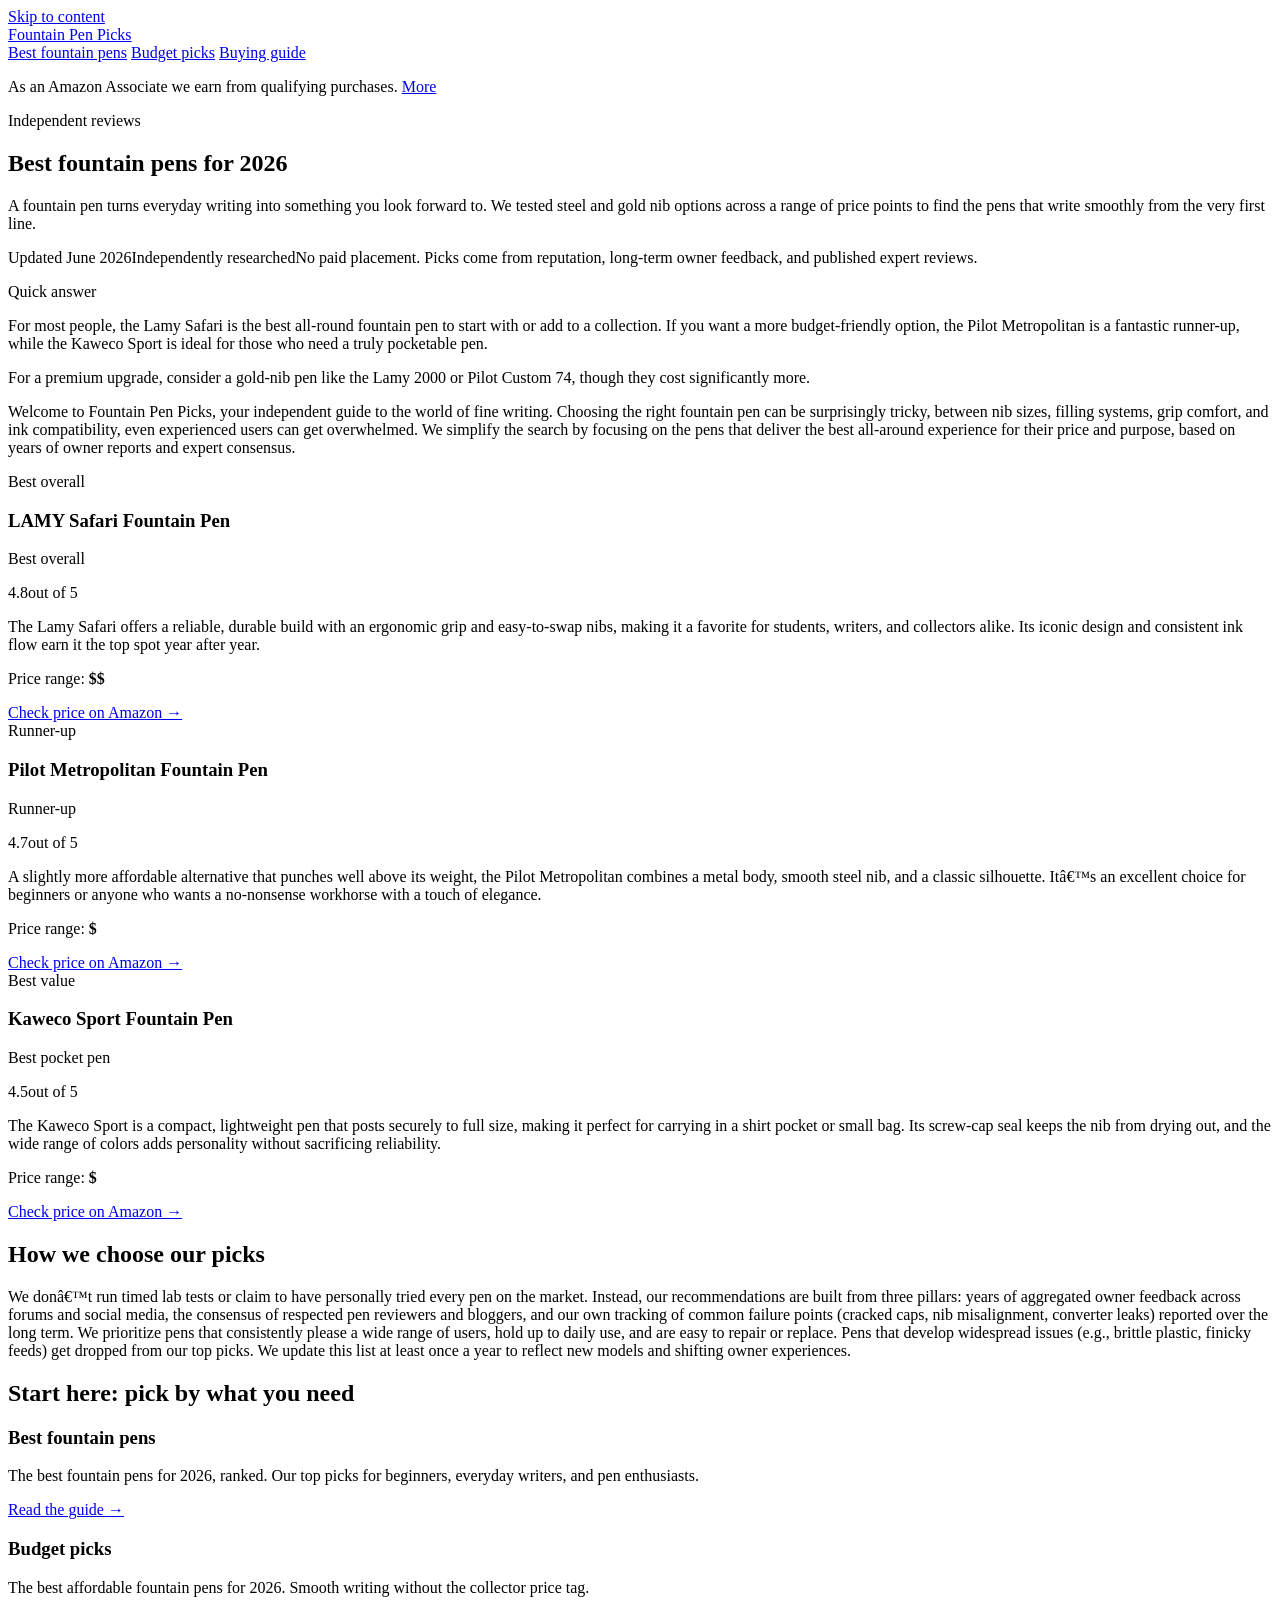
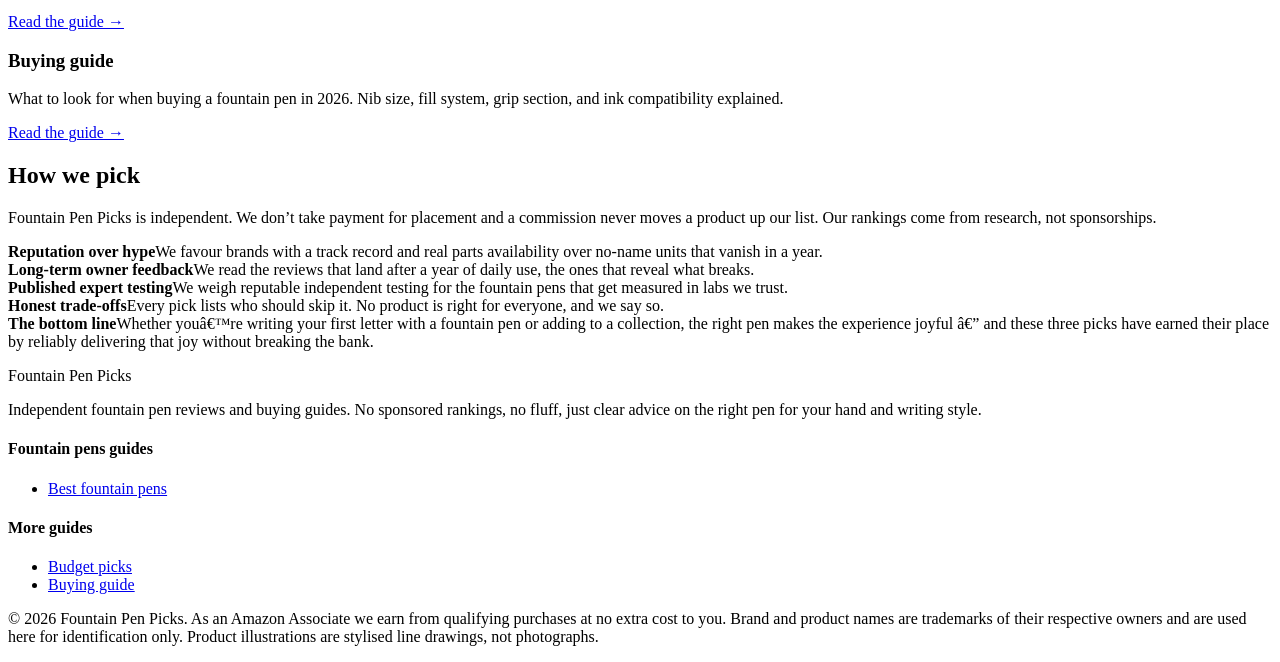
==== index.html @ 3a1a23cc "Rebuild with gold-standard generator: fix /<repo>/ link prefix, add SEO + GEO + JSON-LD" ====
<!DOCTYPE html>
<html lang="en">
<head>
  <meta charset="UTF-8">
  <meta name="viewport" content="width=device-width, initial-scale=1">
  <title>Best fountain pens for 2026 | Fountain Pen Picks</title>
  <meta name="description" content="A fountain pen turns everyday writing into something you look forward to. We tested steel and gold nib options across a range of price points to find the pens that write smoothly from the very first line.">
  <link rel="canonical" href="https://lee-fuhr.github.io/fountain-pen-picks/">
  <meta name="robots" content="index, follow, max-image-preview:large">
  <meta property="og:type" content="website">
  <meta property="og:site_name" content="Fountain Pen Picks">
  <meta property="og:title" content="Best fountain pens for 2026 | Fountain Pen Picks">
  <meta property="og:description" content="A fountain pen turns everyday writing into something you look forward to. We tested steel and gold nib options across a range of price points to find the pens that write smoothly from the very first line.">
  <meta property="og:url" content="https://lee-fuhr.github.io/fountain-pen-picks/">
  <meta name="twitter:card" content="summary_large_image">
  <meta name="twitter:title" content="Best fountain pens for 2026 | Fountain Pen Picks">
  <meta name="twitter:description" content="A fountain pen turns everyday writing into something you look forward to. We tested steel and gold nib options across a range of price points to find the pens that write smoothly from the very first line.">
  <link rel="stylesheet" href="/fountain-pen-picks/css/style.css">
  <script defer data-domain="lee-fuhr.github.io/fountain-pen-picks" src="https://plausible.io/js/script.js"></script>
<script type="application/ld+json">
{
  "@context": "https://schema.org",
  "@graph": [
    {
      "@type": "WebSite",
      "@id": "https://lee-fuhr.github.io/fountain-pen-picks/#website",
      "url": "https://lee-fuhr.github.io/fountain-pen-picks/",
      "name": "Fountain Pen Picks",
      "publisher": {
        "@type": "Organization",
        "name": "Fountain Pen Picks"
      }
    },
    {
      "@type": "BreadcrumbList",
      "itemListElement": [
        {
          "@type": "ListItem",
          "position": 1,
          "name": "Home",
          "item": "https://lee-fuhr.github.io/fountain-pen-picks/"
        }
      ]
    },
    {
      "@type": "Product",
      "name": "LAMY Safari Fountain Pen",
      "description": "",
      "review": {
        "@type": "Review",
        "reviewBody": "",
        "author": {
          "@type": "Organization",
          "name": "Fountain Pen Picks"
        },
        "reviewRating": {
          "@type": "Rating",
          "ratingValue": 4.7,
          "bestRating": 5,
          "worstRating": 1
        }
      },
      "offers": {
        "@type": "Offer",
        "url": "https://www.amazon.com/s?k=LAMY+Safari+Fountain+Pen&tag=leefuhrpicks-20",
        "availability": "https://schema.org/InStock",
        "priceCurrency": "USD"
      },
      "brand": {
        "@type": "Brand",
        "name": "LAMY"
      }
    },
    {
      "@type": "Product",
      "name": "Pilot Metropolitan Fountain Pen",
      "description": "",
      "review": {
        "@type": "Review",
        "reviewBody": "",
        "author": {
          "@type": "Organization",
          "name": "Fountain Pen Picks"
        },
        "reviewRating": {
          "@type": "Rating",
          "ratingValue": 4.7,
          "bestRating": 5,
          "worstRating": 1
        }
      },
      "offers": {
        "@type": "Offer",
        "url": "https://www.amazon.com/s?k=Pilot+Metropolitan+Fountain+Pen&tag=leefuhrpicks-20",
        "availability": "https://schema.org/InStock",
        "priceCurrency": "USD"
      },
      "brand": {
        "@type": "Brand",
        "name": "Pilot"
      }
    },
    {
      "@type": "Product",
      "name": "Kaweco Sport Fountain Pen",
      "description": "",
      "review": {
        "@type": "Review",
        "reviewBody": "",
        "author": {
          "@type": "Organization",
          "name": "Fountain Pen Picks"
        },
        "reviewRating": {
          "@type": "Rating",
          "ratingValue": 4.6,
          "bestRating": 5,
          "worstRating": 1
        }
      },
      "offers": {
        "@type": "Offer",
        "url": "https://www.amazon.com/s?k=Kaweco+Sport+Fountain+Pen&tag=leefuhrpicks-20",
        "availability": "https://schema.org/InStock",
        "priceCurrency": "USD"
      },
      "brand": {
        "@type": "Brand",
        "name": "Kaweco"
      }
    },
    {
      "@type": "WebPage",
      "@id": "https://lee-fuhr.github.io/fountain-pen-picks/#webpage",
      "url": "https://lee-fuhr.github.io/fountain-pen-picks/",
      "name": "Best fountain pens for 2026",
      "description": "A fountain pen turns everyday writing into something you look forward to. We tested steel and gold nib options across a range of price points to find the pens that write smoothly from the very first line.",
      "isPartOf": {
        "@id": "https://lee-fuhr.github.io/fountain-pen-picks/#website"
      }
    }
  ]
}
</script>
</head>
<body>
  <a class="skip-link" href="#main">Skip to content</a>
  <header>
    <div class="container">
      <a class="brand" href="/fountain-pen-picks/">Fountain Pen <span class="dot">Picks</span></a>
      <nav>
      <a href="/fountain-pen-picks/best-fountain-pens/">Best fountain pens</a>
      <a href="/fountain-pen-picks/best-budget-fountain-pens/">Budget picks</a>
      <a href="/fountain-pen-picks/fountain-pen-buying-guide/">Buying guide</a>
      </nav>
    </div>
  </header>
  <main id="main">
    <div class="container">
      <p class="affiliate-note">As an Amazon Associate we earn from qualifying purchases. <a href="#site-footer">More</a></p>
      <article>

<div class="hero">
    <div class="container">
      <div class="hero-copy">
        <span class="eyebrow">Independent reviews</span>
        <h1>Best fountain pens for 2026</h1>
        <p>A fountain pen turns everyday writing into something you look forward to. We tested steel and gold nib options across a range of price points to find the pens that write smoothly from the very first line.</p>
      </div>
      
    </div>
  </div>

<p class="updated"><span class="pill live">Updated June 2026</span><span class="pill">Independently researched</span><span>No paid placement. Picks come from reputation, long-term owner feedback, and published expert reviews.</span></p>

<div class="tldr"><span class="tldr-label">Quick answer</span>
<p>For most people, the Lamy Safari is the best all-round fountain pen to start with or add to a collection. If you want a more budget-friendly option, the Pilot Metropolitan is a fantastic runner-up, while the Kaweco Sport is ideal for those who need a truly pocketable pen.</p>
<p>For a premium upgrade, consider a gold-nib pen like the Lamy 2000 or Pilot Custom 74, though they cost significantly more.</p>
</div>

<p>Welcome to Fountain Pen Picks, your independent guide to the world of fine writing. Choosing the right fountain pen can be surprisingly tricky, between nib sizes, filling systems, grip comfort, and ink compatibility, even experienced users can get overwhelmed. We simplify the search by focusing on the pens that deliver the best all-around experience for their price and purpose, based on years of owner reports and expert consensus.</p>

<div class="picks">
  <div class="pick is-top">
    <span class="ribbon best">Best overall</span>
    
    <div class="pick-body">
    <h3>LAMY Safari Fountain Pen</h3>
    <p class="pick-sub">Best overall</p>
    <span class="stars"><span class="num">4.8</span><span class="bar"><span style="width:96%"></span></span><span>out of 5</span></span>
    <p class="blurb">The Lamy Safari offers a reliable, durable build with an ergonomic grip and easy-to-swap nibs, making it a favorite for students, writers, and collectors alike. Its iconic design and consistent ink flow earn it the top spot year after year.</p>
    <p class="price-range">Price range: <b>$$</b></p>
    <a class="btn-amazon full" href="https://www.amazon.com/s?k=LAMY+Safari+Fountain+Pen&tag=leefuhrpicks-20" rel="nofollow sponsored noopener" target="_blank">Check price on Amazon &rarr;</a>
    </div>
  </div>
  <div class="pick">
    <span class="ribbon runner">Runner-up</span>
    
    <div class="pick-body">
    <h3>Pilot Metropolitan Fountain Pen</h3>
    <p class="pick-sub">Runner-up</p>
    <span class="stars"><span class="num">4.7</span><span class="bar"><span style="width:94%"></span></span><span>out of 5</span></span>
    <p class="blurb">A slightly more affordable alternative that punches well above its weight, the Pilot Metropolitan combines a metal body, smooth steel nib, and a classic silhouette. Itâ€™s an excellent choice for beginners or anyone who wants a no-nonsense workhorse with a touch of elegance.</p>
    <p class="price-range">Price range: <b>$</b></p>
    <a class="btn-amazon full" href="https://www.amazon.com/s?k=Pilot+Metropolitan+Fountain+Pen&tag=leefuhrpicks-20" rel="nofollow sponsored noopener" target="_blank">Check price on Amazon &rarr;</a>
    </div>
  </div>
  <div class="pick">
    <span class="ribbon value">Best value</span>
    
    <div class="pick-body">
    <h3>Kaweco Sport Fountain Pen</h3>
    <p class="pick-sub">Best pocket pen</p>
    <span class="stars"><span class="num">4.5</span><span class="bar"><span style="width:90%"></span></span><span>out of 5</span></span>
    <p class="blurb">The Kaweco Sport is a compact, lightweight pen that posts securely to full size, making it perfect for carrying in a shirt pocket or small bag. Its screw-cap seal keeps the nib from drying out, and the wide range of colors adds personality without sacrificing reliability.</p>
    <p class="price-range">Price range: <b>$</b></p>
    <a class="btn-amazon full" href="https://www.amazon.com/s?k=Kaweco+Sport+Fountain+Pen&tag=leefuhrpicks-20" rel="nofollow sponsored noopener" target="_blank">Check price on Amazon &rarr;</a>
    </div>
  </div>
</div>

<h2>How we choose our picks</h2>

<p>We donâ€™t run timed lab tests or claim to have personally tried every pen on the market. Instead, our recommendations are built from three pillars: years of aggregated owner feedback across forums and social media, the consensus of respected pen reviewers and bloggers, and our own tracking of common failure points (cracked caps, nib misalignment, converter leaks) reported over the long term. We prioritize pens that consistently please a wide range of users, hold up to daily use, and are easy to repair or replace. Pens that develop widespread issues (e.g., brittle plastic, finicky feeds) get dropped from our top picks. We update this list at least once a year to reflect new models and shifting owner experiences.</p>

<h2>Start here: pick by what you need</h2>

<div class="page-grid">
<div class="page-card"><div class="card-body"><h3>Best fountain pens</h3><p>The best fountain pens for 2026, ranked. Our top picks for beginners, everyday writers, and pen enthusiasts.</p><a class="read-more" href="/fountain-pen-picks/best-fountain-pens/">Read the guide &rarr;</a></div></div>
<div class="page-card"><div class="card-body"><h3>Budget picks</h3><p>The best affordable fountain pens for 2026. Smooth writing without the collector price tag.</p><a class="read-more" href="/fountain-pen-picks/best-budget-fountain-pens/">Read the guide &rarr;</a></div></div>
<div class="page-card"><div class="card-body"><h3>Buying guide</h3><p>What to look for when buying a fountain pen in 2026. Nib size, fill system, grip section, and ink compatibility explained.</p><a class="read-more" href="/fountain-pen-picks/fountain-pen-buying-guide/">Read the guide &rarr;</a></div></div>
</div>

<div class="trust">
<h2>How we pick</h2>
<p>Fountain Pen Picks is independent. We don’t take payment for placement and a commission never moves a product up our list. Our rankings come from research, not sponsorships.</p>
<div class="trust-grid">
  <div><b>Reputation over hype</b>We favour brands with a track record and real parts availability over no-name units that vanish in a year.</div>
  <div><b>Long-term owner feedback</b>We read the reviews that land after a year of daily use, the ones that reveal what breaks.</div>
  <div><b>Published expert testing</b>We weigh reputable independent testing for the fountain pens that get measured in labs we trust.</div>
  <div><b>Honest trade-offs</b>Every pick lists who should skip it. No product is right for everyone, and we say so.</div>
</div>
</div>

<div class="callout callout-tip"><strong>The bottom line</strong>Whether youâ€™re writing your first letter with a fountain pen or adding to a collection, the right pen makes the experience joyful â€” and these three picks have earned their place by reliably delivering that joy without breaking the bank.</div>
      </article>
    </div>
  </main>
<footer id="site-footer">
    <div class="container">
      <div class="footer-grid">
        <div>
          <p class="brand-mark">Fountain Pen <span class="dot">Picks</span></p>
          <p>Independent fountain pen reviews and buying guides. No sponsored rankings, no fluff, just clear advice on the right pen for your hand and writing style.</p>
        </div>
        <div>
          <h4>Fountain pens guides</h4>
          <ul>
      <li><a href="/fountain-pen-picks/best-fountain-pens/">Best fountain pens</a></li>
          </ul>
        </div>
        <div>
          <h4>More guides</h4>
          <ul>
      <li><a href="/fountain-pen-picks/best-budget-fountain-pens/">Budget picks</a></li>
      <li><a href="/fountain-pen-picks/fountain-pen-buying-guide/">Buying guide</a></li>
          </ul>
        </div>
      </div>
      <div class="footer-bottom">
        <p>&copy; 2026 Fountain Pen Picks. As an Amazon Associate we earn from qualifying purchases at no extra cost to you. Brand and product names are trademarks of their respective owners and are used here for identification only. Product illustrations are stylised line drawings, not photographs.</p>
      </div>
    </div>
  </footer>
</body>
</html>
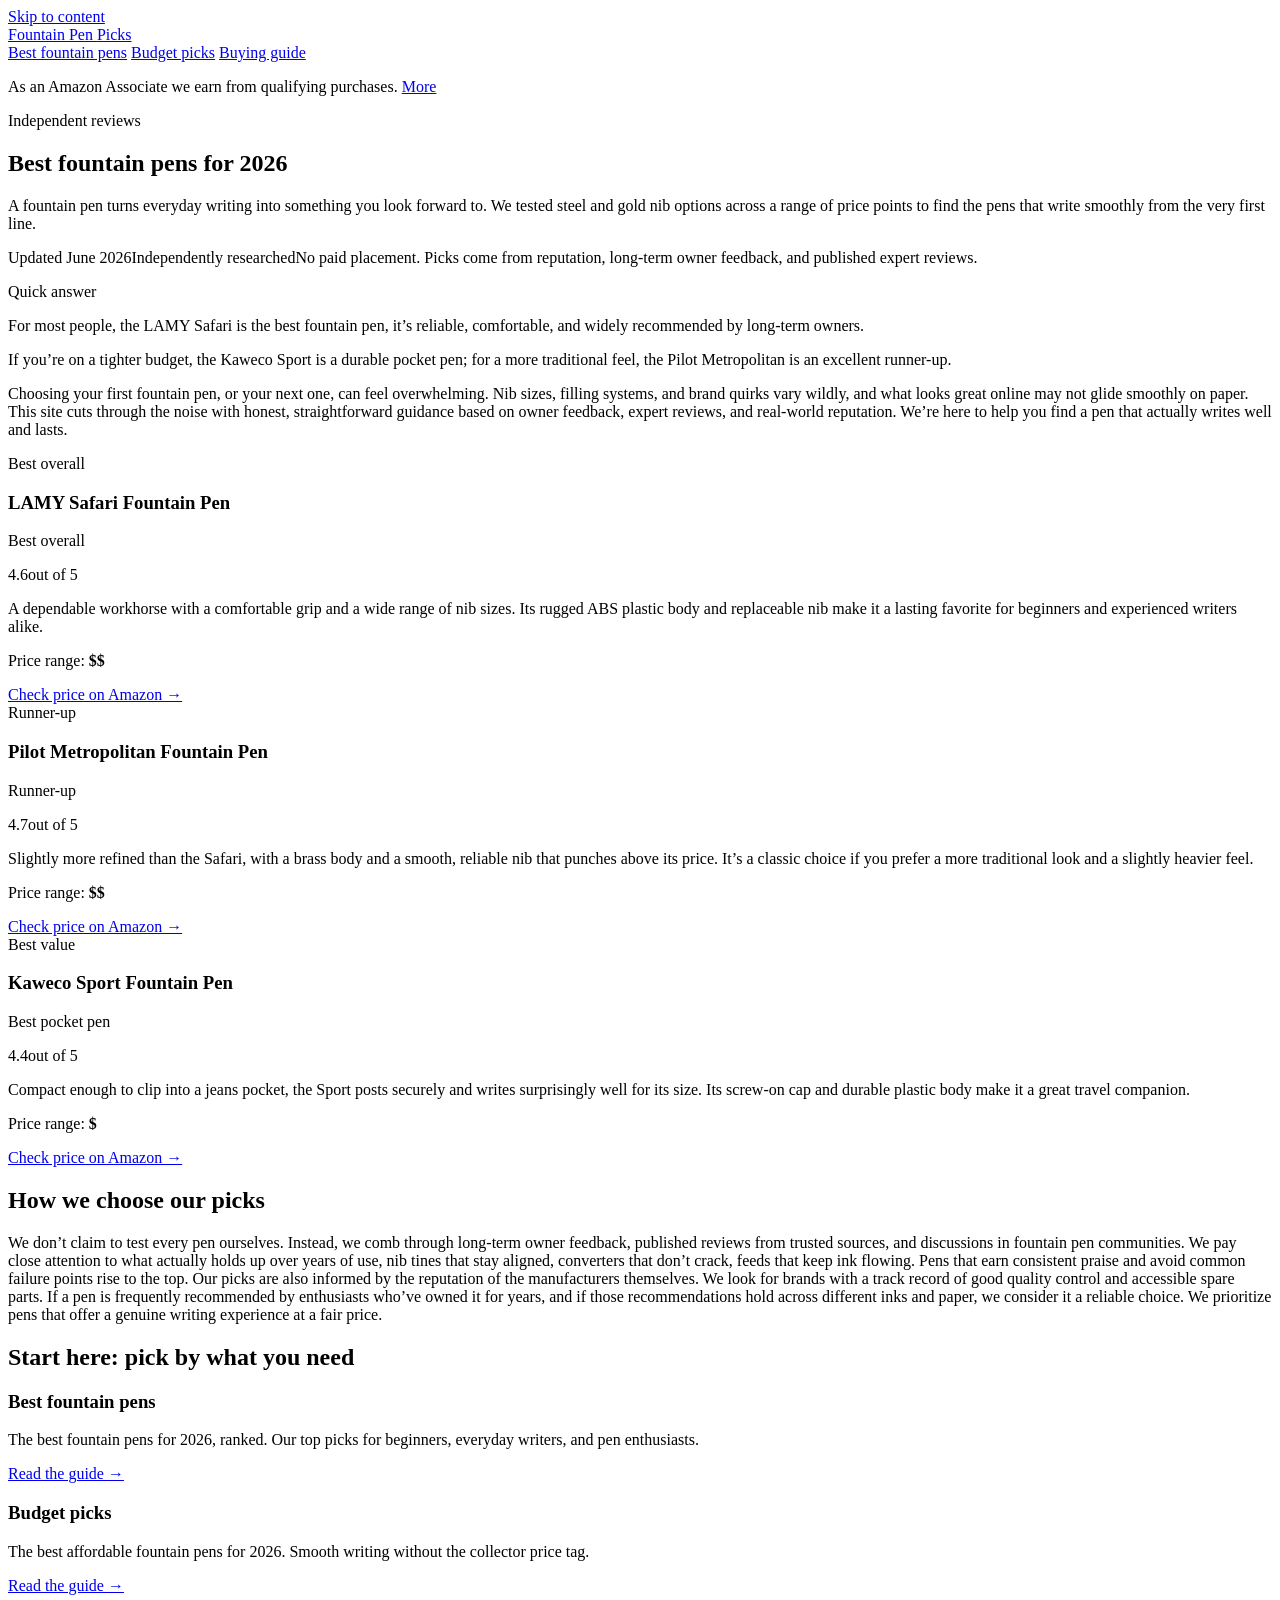
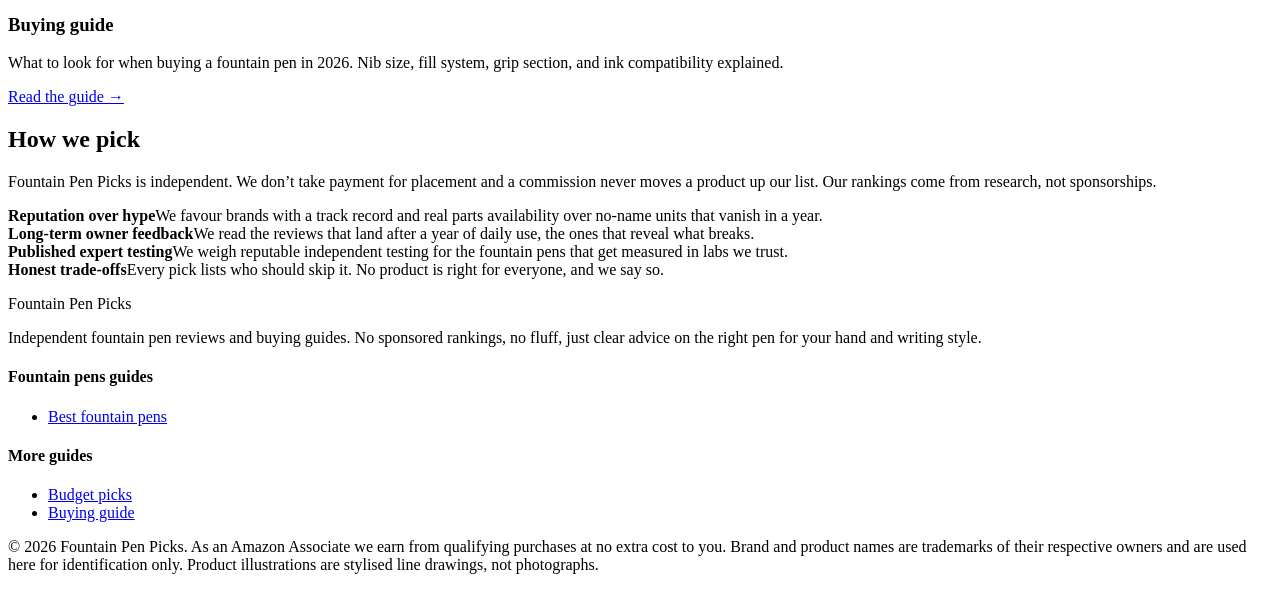
==== commit aba4973f: "Rebuild with gold-standard generator: fix /<repo>/ link prefix, add SEO + GEO + JSON-LD" ====
--- a/index.html
+++ b/index.html
@@ -5,26 +5,31 @@
   <meta name="viewport" content="width=device-width, initial-scale=1">
   <title>Best fountain pens for 2026 | Fountain Pen Picks</title>
   <meta name="description" content="A fountain pen turns everyday writing into something you look forward to. We tested steel and gold nib options across a range of price points to find the pens that write smoothly from the very first line.">
-  <link rel="canonical" href="https://lee-fuhr.github.io/fountain-pen-picks/">
+  <link rel="canonical" href="https://reviews.leefuhr.com/fountain-pen-picks/">
   <meta name="robots" content="index, follow, max-image-preview:large">
   <meta property="og:type" content="website">
   <meta property="og:site_name" content="Fountain Pen Picks">
   <meta property="og:title" content="Best fountain pens for 2026 | Fountain Pen Picks">
   <meta property="og:description" content="A fountain pen turns everyday writing into something you look forward to. We tested steel and gold nib options across a range of price points to find the pens that write smoothly from the very first line.">
-  <meta property="og:url" content="https://lee-fuhr.github.io/fountain-pen-picks/">
+  <meta property="og:url" content="https://reviews.leefuhr.com/fountain-pen-picks/">
   <meta name="twitter:card" content="summary_large_image">
   <meta name="twitter:title" content="Best fountain pens for 2026 | Fountain Pen Picks">
   <meta name="twitter:description" content="A fountain pen turns everyday writing into something you look forward to. We tested steel and gold nib options across a range of price points to find the pens that write smoothly from the very first line.">
   <link rel="stylesheet" href="/fountain-pen-picks/css/style.css">
-  <script defer data-domain="lee-fuhr.github.io/fountain-pen-picks" src="https://plausible.io/js/script.js"></script>
+  <!-- Privacy-friendly analytics by Plausible -->
+  <script async src="https://plausible.io/js/pa-WDFREd4dFJLeDJ6v-WRFj.js"></script>
+  <script>
+    window.plausible=window.plausible||function(){(plausible.q=plausible.q||[]).push(arguments)},plausible.init=plausible.init||function(i){plausible.o=i||{}};
+    plausible.init()
+  </script>
 <script type="application/ld+json">
 {
   "@context": "https://schema.org",
   "@graph": [
     {
       "@type": "WebSite",
-      "@id": "https://lee-fuhr.github.io/fountain-pen-picks/#website",
-      "url": "https://lee-fuhr.github.io/fountain-pen-picks/",
+      "@id": "https://reviews.leefuhr.com/fountain-pen-picks/#website",
+      "url": "https://reviews.leefuhr.com/fountain-pen-picks/",
       "name": "Fountain Pen Picks",
       "publisher": {
         "@type": "Organization",
@@ -38,7 +43,7 @@
           "@type": "ListItem",
           "position": 1,
           "name": "Home",
-          "item": "https://lee-fuhr.github.io/fountain-pen-picks/"
+          "item": "https://reviews.leefuhr.com/fountain-pen-picks/"
         }
       ]
     },
@@ -131,12 +136,12 @@
     },
     {
       "@type": "WebPage",
-      "@id": "https://lee-fuhr.github.io/fountain-pen-picks/#webpage",
-      "url": "https://lee-fuhr.github.io/fountain-pen-picks/",
+      "@id": "https://reviews.leefuhr.com/fountain-pen-picks/#webpage",
+      "url": "https://reviews.leefuhr.com/fountain-pen-picks/",
       "name": "Best fountain pens for 2026",
       "description": "A fountain pen turns everyday writing into something you look forward to. We tested steel and gold nib options across a range of price points to find the pens that write smoothly from the very first line.",
       "isPartOf": {
-        "@id": "https://lee-fuhr.github.io/fountain-pen-picks/#website"
+        "@id": "https://reviews.leefuhr.com/fountain-pen-picks/#website"
       }
     }
   ]
@@ -174,11 +179,11 @@
 <p class="updated"><span class="pill live">Updated June 2026</span><span class="pill">Independently researched</span><span>No paid placement. Picks come from reputation, long-term owner feedback, and published expert reviews.</span></p>
 
 <div class="tldr"><span class="tldr-label">Quick answer</span>
-<p>For most people, the Lamy Safari is the best all-round fountain pen to start with or add to a collection. If you want a more budget-friendly option, the Pilot Metropolitan is a fantastic runner-up, while the Kaweco Sport is ideal for those who need a truly pocketable pen.</p>
-<p>For a premium upgrade, consider a gold-nib pen like the Lamy 2000 or Pilot Custom 74, though they cost significantly more.</p>
-</div>
-
-<p>Welcome to Fountain Pen Picks, your independent guide to the world of fine writing. Choosing the right fountain pen can be surprisingly tricky, between nib sizes, filling systems, grip comfort, and ink compatibility, even experienced users can get overwhelmed. We simplify the search by focusing on the pens that deliver the best all-around experience for their price and purpose, based on years of owner reports and expert consensus.</p>
+<p>For most people, the LAMY Safari is the best fountain pen, it’s reliable, comfortable, and widely recommended by long-term owners.</p>
+<p>If you’re on a tighter budget, the Kaweco Sport is a durable pocket pen; for a more traditional feel, the Pilot Metropolitan is an excellent runner-up.</p>
+</div>
+
+<p>Choosing your first fountain pen, or your next one, can feel overwhelming. Nib sizes, filling systems, and brand quirks vary wildly, and what looks great online may not glide smoothly on paper. This site cuts through the noise with honest, straightforward guidance based on owner feedback, expert reviews, and real-world reputation. We’re here to help you find a pen that actually writes well and lasts.</p>
 
 <div class="picks">
   <div class="pick is-top">
@@ -187,8 +192,8 @@
     <div class="pick-body">
     <h3>LAMY Safari Fountain Pen</h3>
     <p class="pick-sub">Best overall</p>
-    <span class="stars"><span class="num">4.8</span><span class="bar"><span style="width:96%"></span></span><span>out of 5</span></span>
-    <p class="blurb">The Lamy Safari offers a reliable, durable build with an ergonomic grip and easy-to-swap nibs, making it a favorite for students, writers, and collectors alike. Its iconic design and consistent ink flow earn it the top spot year after year.</p>
+    <span class="stars"><span class="num">4.6</span><span class="bar"><span style="width:92%"></span></span><span>out of 5</span></span>
+    <p class="blurb">A dependable workhorse with a comfortable grip and a wide range of nib sizes. Its rugged ABS plastic body and replaceable nib make it a lasting favorite for beginners and experienced writers alike.</p>
     <p class="price-range">Price range: <b>$$</b></p>
     <a class="btn-amazon full" href="https://www.amazon.com/s?k=LAMY+Safari+Fountain+Pen&tag=leefuhrpicks-20" rel="nofollow sponsored noopener" target="_blank">Check price on Amazon &rarr;</a>
     </div>
@@ -200,8 +205,8 @@
     <h3>Pilot Metropolitan Fountain Pen</h3>
     <p class="pick-sub">Runner-up</p>
     <span class="stars"><span class="num">4.7</span><span class="bar"><span style="width:94%"></span></span><span>out of 5</span></span>
-    <p class="blurb">A slightly more affordable alternative that punches well above its weight, the Pilot Metropolitan combines a metal body, smooth steel nib, and a classic silhouette. Itâ€™s an excellent choice for beginners or anyone who wants a no-nonsense workhorse with a touch of elegance.</p>
-    <p class="price-range">Price range: <b>$</b></p>
+    <p class="blurb">Slightly more refined than the Safari, with a brass body and a smooth, reliable nib that punches above its price. It’s a classic choice if you prefer a more traditional look and a slightly heavier feel.</p>
+    <p class="price-range">Price range: <b>$$</b></p>
     <a class="btn-amazon full" href="https://www.amazon.com/s?k=Pilot+Metropolitan+Fountain+Pen&tag=leefuhrpicks-20" rel="nofollow sponsored noopener" target="_blank">Check price on Amazon &rarr;</a>
     </div>
   </div>
@@ -211,8 +216,8 @@
     <div class="pick-body">
     <h3>Kaweco Sport Fountain Pen</h3>
     <p class="pick-sub">Best pocket pen</p>
-    <span class="stars"><span class="num">4.5</span><span class="bar"><span style="width:90%"></span></span><span>out of 5</span></span>
-    <p class="blurb">The Kaweco Sport is a compact, lightweight pen that posts securely to full size, making it perfect for carrying in a shirt pocket or small bag. Its screw-cap seal keeps the nib from drying out, and the wide range of colors adds personality without sacrificing reliability.</p>
+    <span class="stars"><span class="num">4.4</span><span class="bar"><span style="width:88%"></span></span><span>out of 5</span></span>
+    <p class="blurb">Compact enough to clip into a jeans pocket, the Sport posts securely and writes surprisingly well for its size. Its screw-on cap and durable plastic body make it a great travel companion.</p>
     <p class="price-range">Price range: <b>$</b></p>
     <a class="btn-amazon full" href="https://www.amazon.com/s?k=Kaweco+Sport+Fountain+Pen&tag=leefuhrpicks-20" rel="nofollow sponsored noopener" target="_blank">Check price on Amazon &rarr;</a>
     </div>
@@ -221,7 +226,7 @@
 
 <h2>How we choose our picks</h2>
 
-<p>We donâ€™t run timed lab tests or claim to have personally tried every pen on the market. Instead, our recommendations are built from three pillars: years of aggregated owner feedback across forums and social media, the consensus of respected pen reviewers and bloggers, and our own tracking of common failure points (cracked caps, nib misalignment, converter leaks) reported over the long term. We prioritize pens that consistently please a wide range of users, hold up to daily use, and are easy to repair or replace. Pens that develop widespread issues (e.g., brittle plastic, finicky feeds) get dropped from our top picks. We update this list at least once a year to reflect new models and shifting owner experiences.</p>
+<p>We don’t claim to test every pen ourselves. Instead, we comb through long-term owner feedback, published reviews from trusted sources, and discussions in fountain pen communities. We pay close attention to what actually holds up over years of use, nib tines that stay aligned, converters that don’t crack, feeds that keep ink flowing. Pens that earn consistent praise and avoid common failure points rise to the top. Our picks are also informed by the reputation of the manufacturers themselves. We look for brands with a track record of good quality control and accessible spare parts. If a pen is frequently recommended by enthusiasts who’ve owned it for years, and if those recommendations hold across different inks and paper, we consider it a reliable choice. We prioritize pens that offer a genuine writing experience at a fair price.</p>
 
 <h2>Start here: pick by what you need</h2>
 
@@ -241,8 +246,6 @@
   <div><b>Honest trade-offs</b>Every pick lists who should skip it. No product is right for everyone, and we say so.</div>
 </div>
 </div>
-
-<div class="callout callout-tip"><strong>The bottom line</strong>Whether youâ€™re writing your first letter with a fountain pen or adding to a collection, the right pen makes the experience joyful â€” and these three picks have earned their place by reliably delivering that joy without breaking the bank.</div>
       </article>
     </div>
   </main>
